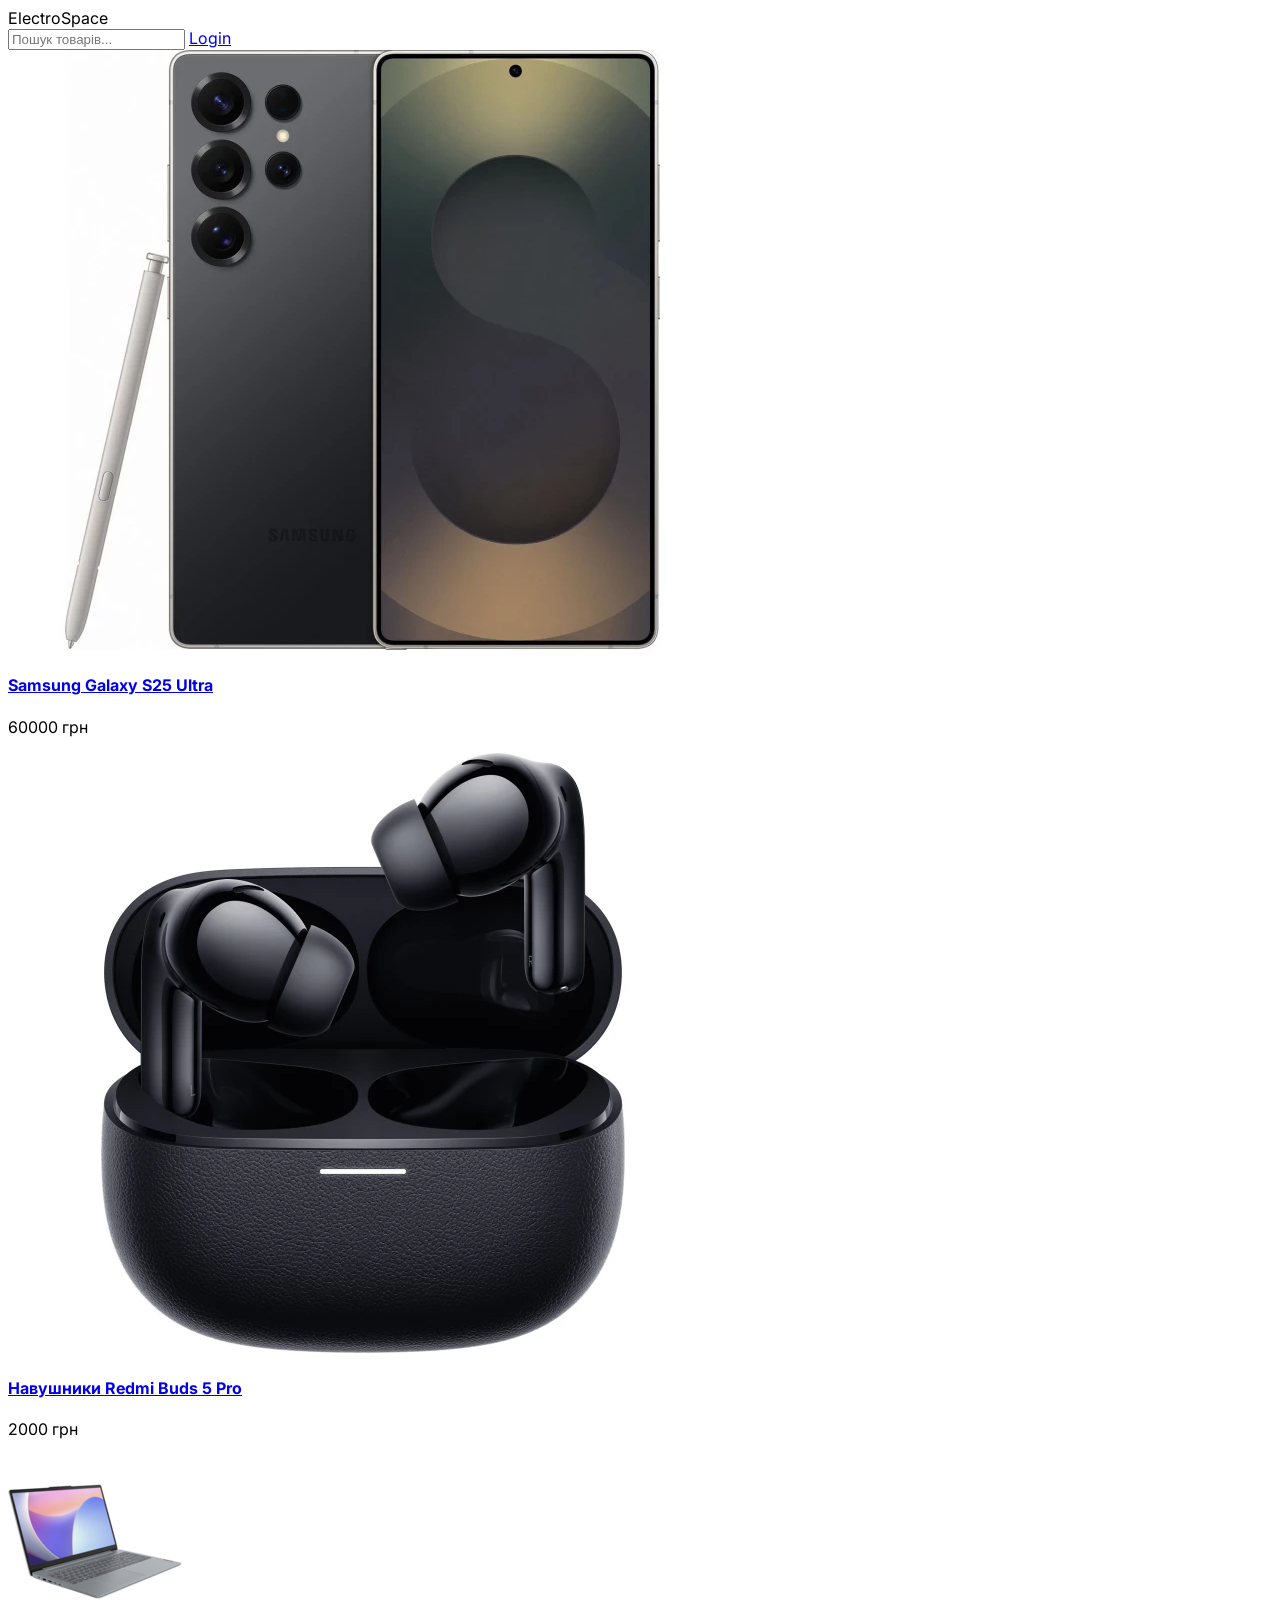
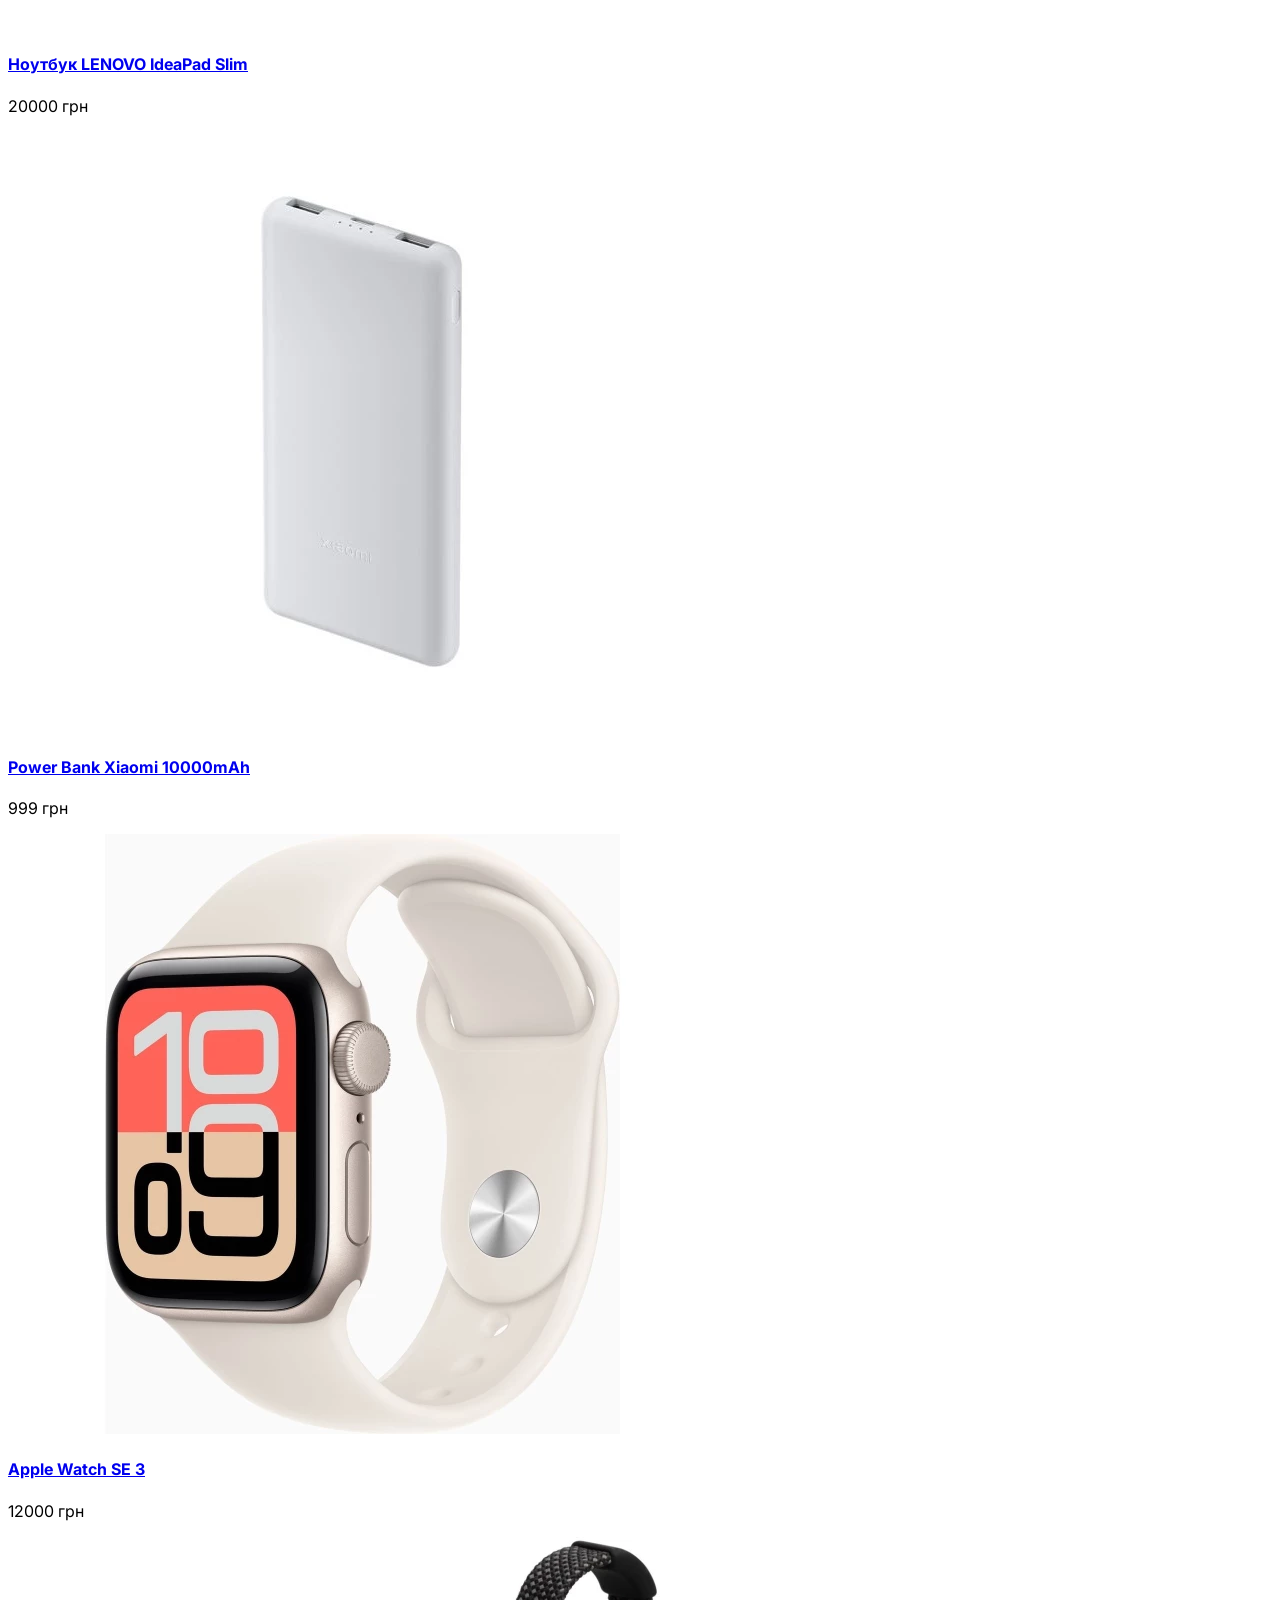
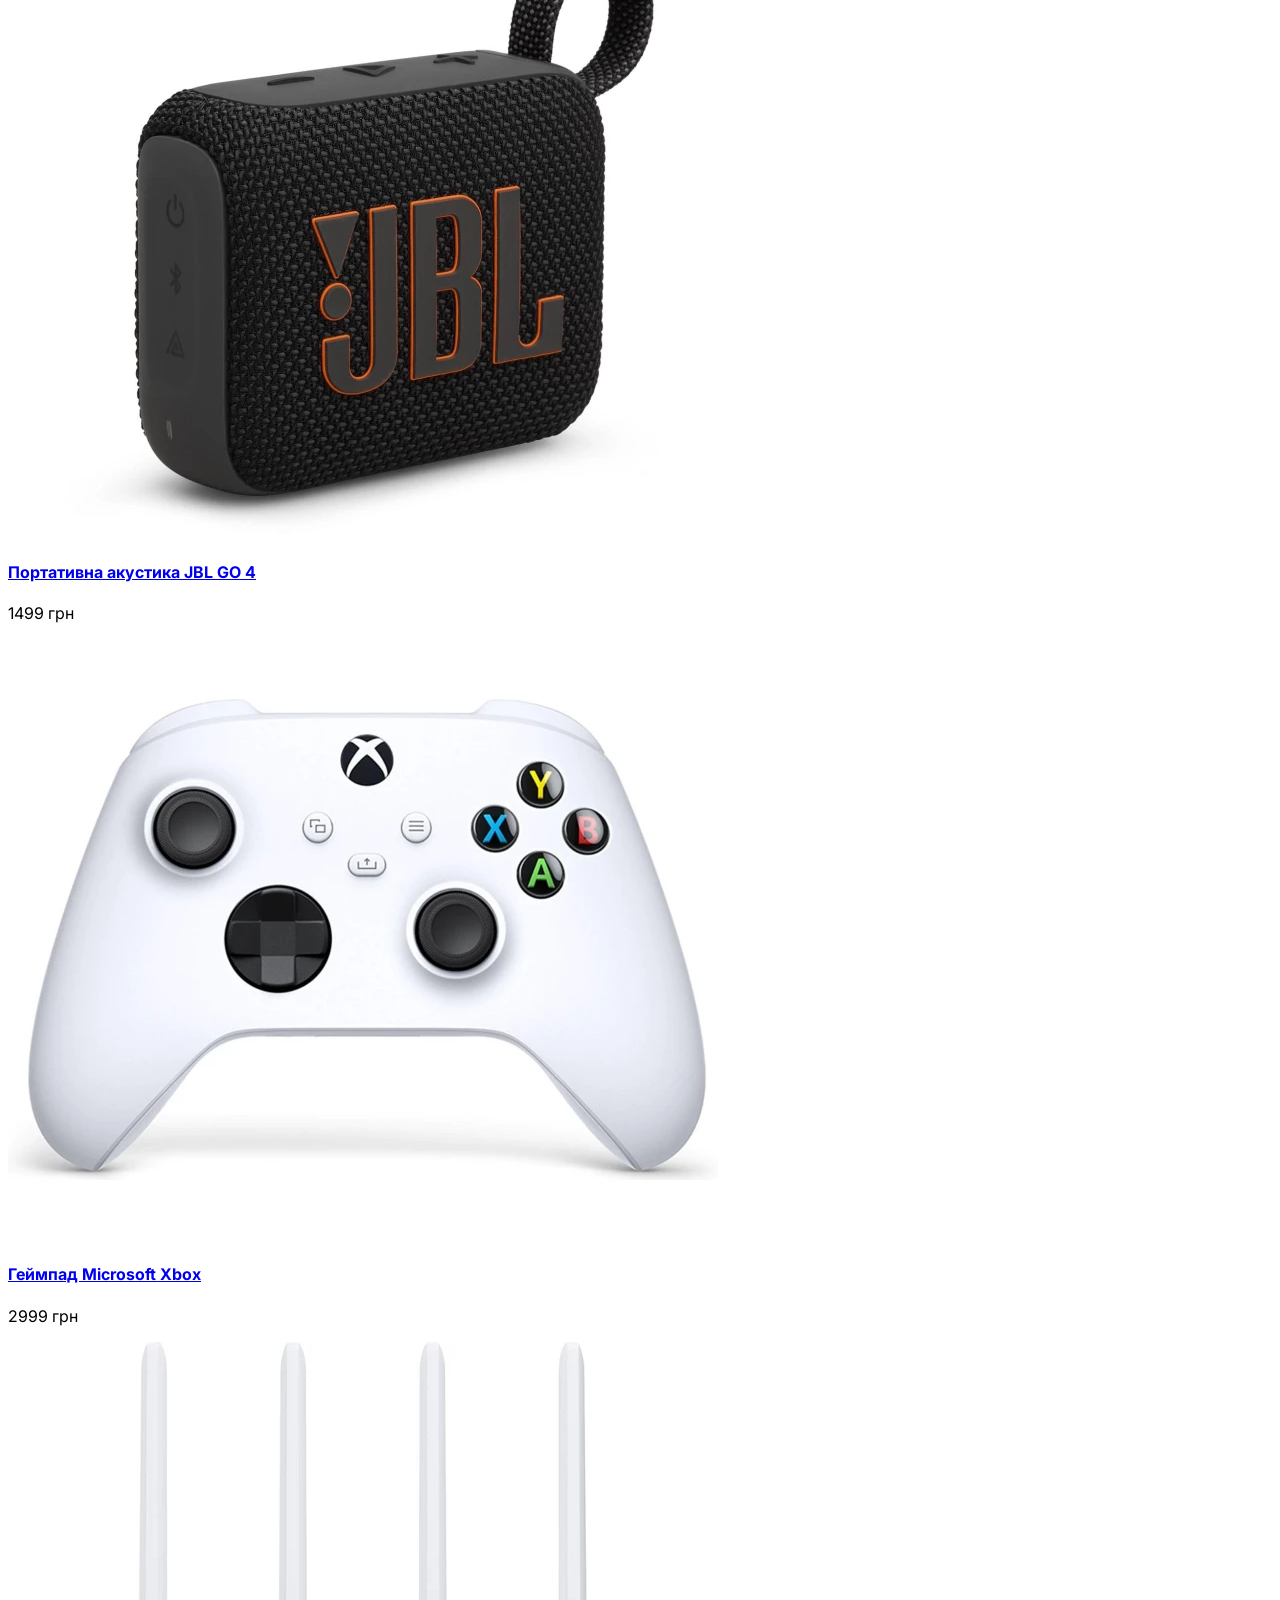
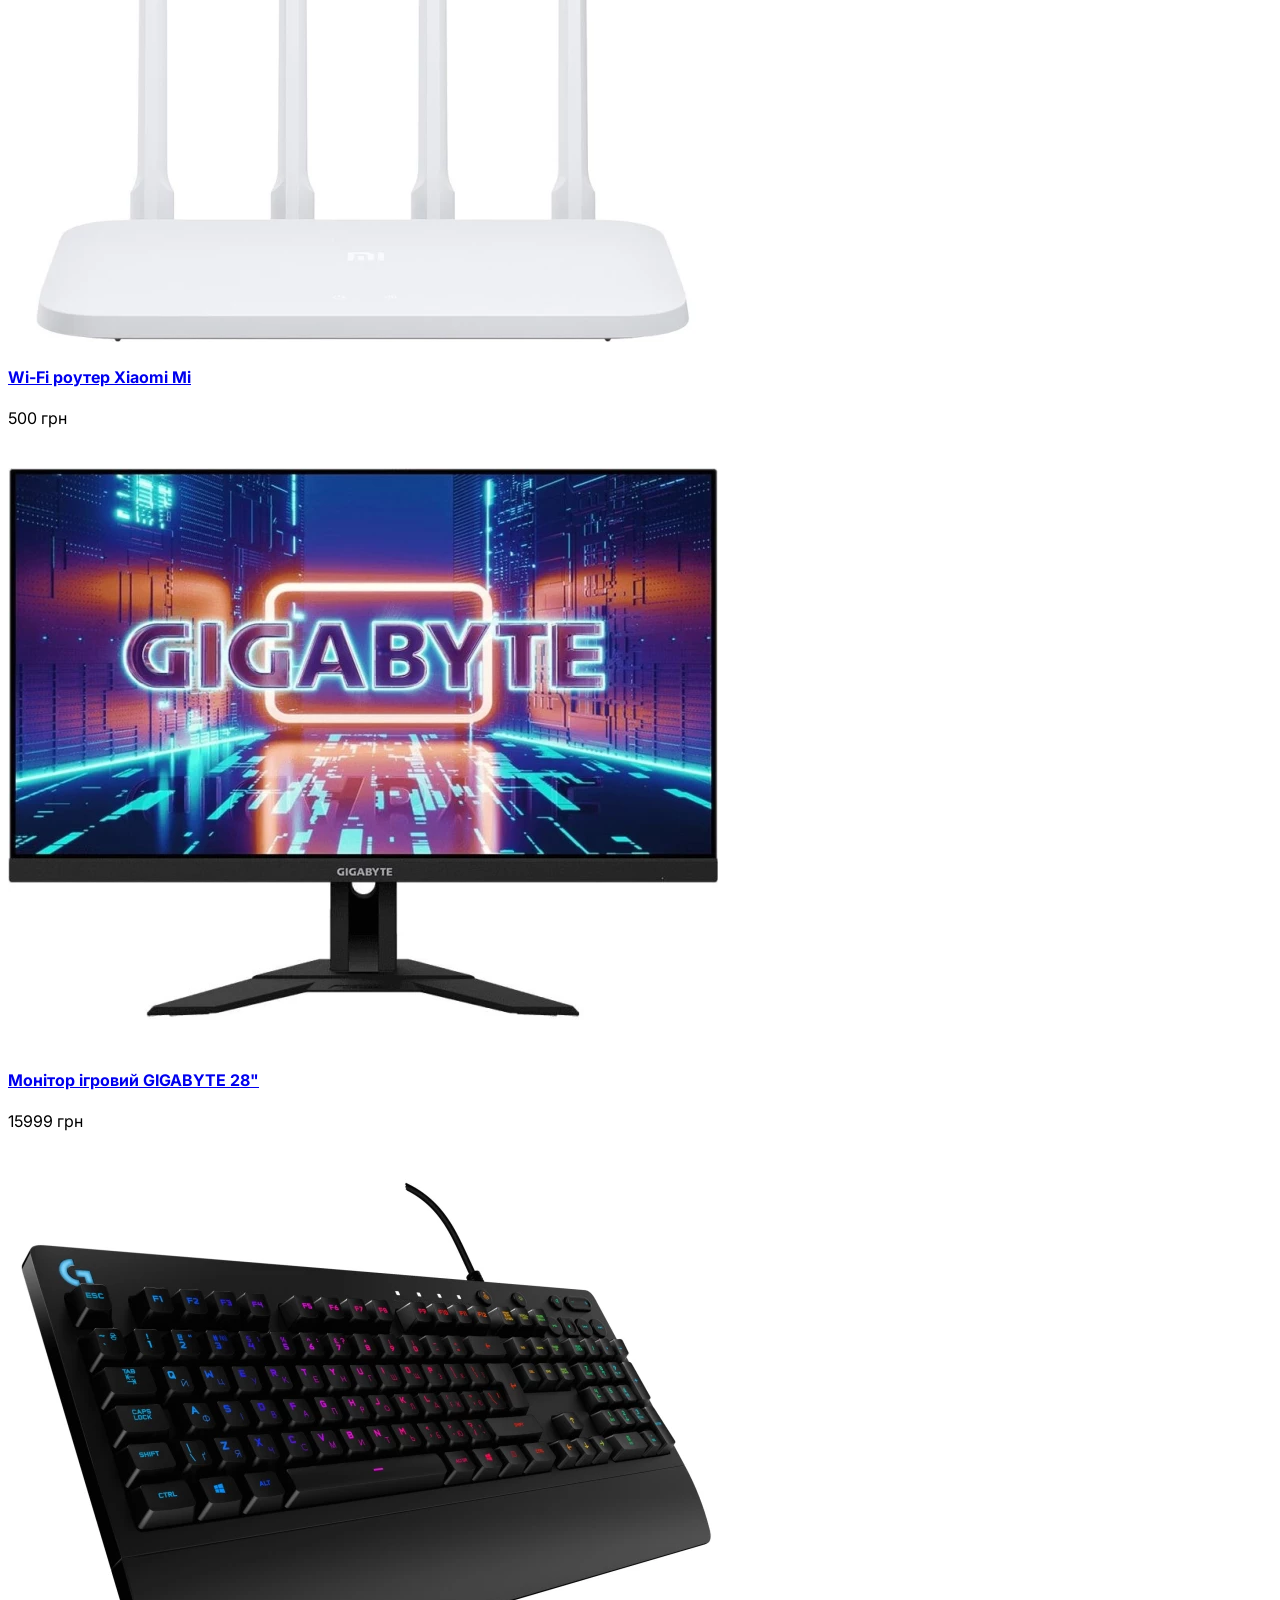
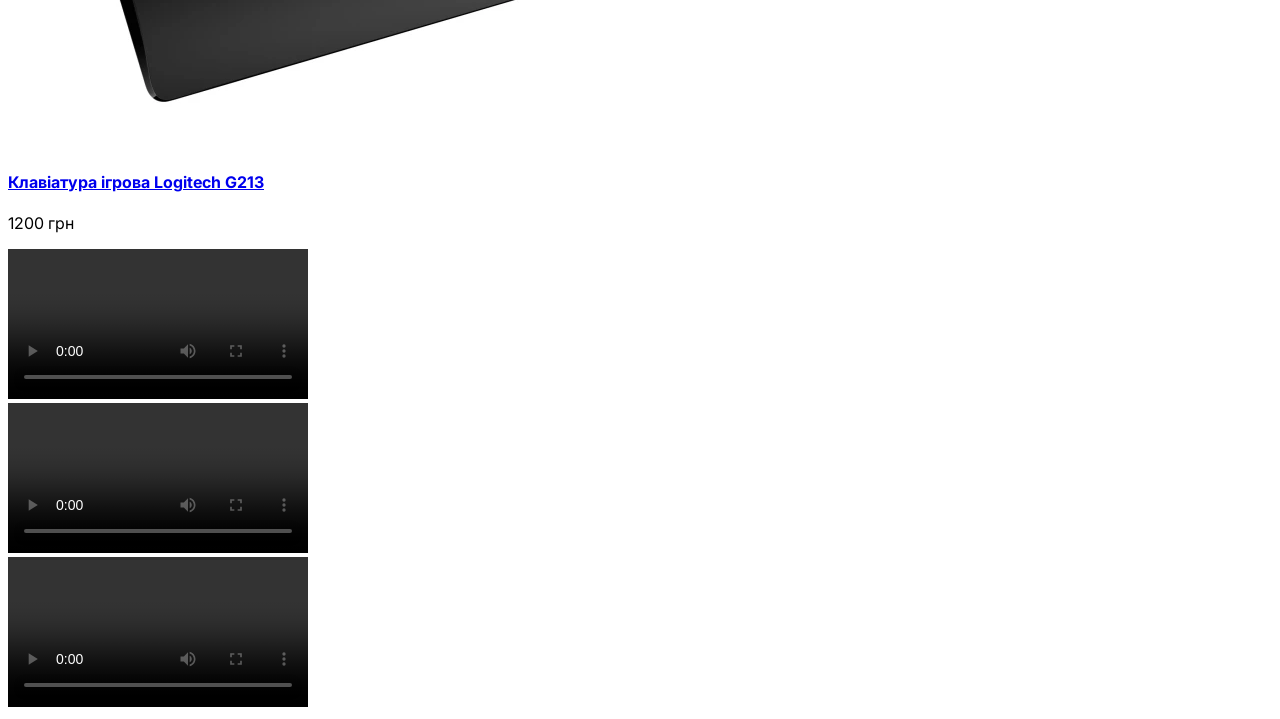
==== index.html @ 934008a2 "first commit" ====
<!DOCTYPE html>
<html lang="uk">
<head>
    <meta charset="UTF-8" />
    <meta name="viewport" content="width=device-width, initial-scale=1.0" />
    <title>ElectroSpace</title>
    <link rel="preconnect" href="https://fonts.googleapis.com">
    <link rel="preconnect" href="https://fonts.gstatic.com" crossorigin>
    <link href="https://fonts.googleapis.com/css2?family=Inter:wght@400;500;600;700&display=swap" rel="stylesheet">
    <link rel="stylesheet" href="style.CSS">
    <style>
    body {
        font-family: 'Inter', Arial, sans-serif;
    }

    /* Modal styles */
    .modal-overlay{
        position: fixed;
        inset: 0;
        background: rgba(0,0,0,0.5);
        display: none;
        align-items: center;
        justify-content: center;
        z-index: 1000;
    }
    .modal-overlay.active{ display: flex; }
    .modal-content{
        background: #fff;
        padding: 20px 22px;
        border-radius: 8px;
        width: 320px;
        box-shadow: 0 10px 30px rgba(0,0,0,0.2);
        position: relative;
        font-family: 'Inter', Arial, sans-serif;
    }
    .modal-close{
        position: absolute;
        right: 10px;
        top: 6px;
        font-size: 20px;
        color: #666;
        cursor: pointer;
    }
    .modal-content h2{ margin: 0 0 12px 0; font-size: 18px; font-weight: 700; }
    .modal-field{ margin-bottom: 12px; }
    .modal-field label{ font-size: 13px; font-weight: 500; color: #333; }
    .modal-field input{
        width: 100%;
        padding: 8px 10px;
        border: 1px solid #ccc;
        border-radius: 4px;
        box-sizing: border-box;
        font-family: 'Inter', Arial, sans-serif;
    }
    .helper-text{ font-size: 13px; color: #666; margin-top: 6px; }
    .helper-text.error{ color: #c92a2a; }
    .login-actions{ margin-top: 14px; display:flex; gap:8px; align-items:center; }
    .login-btn-modal{
        padding: 8px 14px;
        border-radius: 6px;
        border: none;
        cursor: pointer;
        background: #2b7cff;
        color: #fff;
        font-weight: 600;
        font-family: 'Inter', Arial, sans-serif;
    }
    .login-btn-modal[disabled]{
        opacity: 0.6;
        cursor: not-allowed;
    }
    .glow{
        animation: glow 1.6s infinite ease-in-out;
        box-shadow: 0 0 10px rgba(43,124,255,0.6);
    }
    @keyframes glow{
        0%{ box-shadow: 0 0 6px rgba(43,124,255,0.35); }
        50%{ box-shadow: 0 0 18px rgba(43,124,255,0.6); }
        100%{ box-shadow: 0 0 6px rgba(43,124,255,0.35); }
    }
    @media (max-width:360px){ .modal-content{ width: 92%; } }
    </style>
</head>
<body>

<header>
    <div class="logo">ElectroSpace</div>
    <div class="square"></div>
    <input type="text" id="searchBar" placeholder="Пошук товарів...">
    <a href="#" class="login-btn" id="openLogin">Login</a>
</header>

<!-- Modal login form -->
<div id="loginModal" class="modal-overlay" aria-hidden="true">
    <div class="modal-content" role="dialog" aria-modal="true" aria-labelledby="loginTitle">
        <div class="modal-close" id="modalClose" title="Close">&times;</div>
        <h2 id="loginTitle">Log in</h2>
        <div class="modal-field">
            <label for="modalEmail">Email</label>
            <input id="modalEmail" type="email" placeholder="you@example.com" autocomplete="email">
        </div>
        <div class="modal-field">
            <label for="modalPassword">Password</label>
            <input id="modalPassword" type="password" placeholder="Password" autocomplete="current-password">
        </div>
        <div id="helperText" class="helper-text">Please enter your email and password</div>
        <div class="login-actions">
            <button id="modalSubmit" class="login-btn-modal" disabled>Log in</button>
        </div>
    </div>
</div>

<div class="products">
    <div class="product">
        <a href="samsung.html"><img src="images/phone.webp" alt="product"></a>
        <a href="samsung.html"><h4>Samsung Galaxy S25 Ultra</h4></a>
        <p>60000 грн</p>
    </div>
    <div class="product">
        <a href="навушники.html"><img src="images/heard.webp"></a>
        <a href="навушники.html"><h4>Навушники Redmi Buds 5 Pro</h4></a>
        <p>2000 грн</p>
    </div>
    <div class="product">
        <a href="t3.html"><img src="images/965.png"></a>
        <a href="t3.html"><h4>Ноутбук LENOVO IdeaPad Slim</h4></a>
        <p>20000 грн</p>
    </div>
    <div class="product">
        <a href="t4.html"><img src="images/1333.webp"></a>
        <a href="t4.html"><h4>Power Bank Xiaomi 10000mAh</h4></a>
        <p>999 грн</p>
    </div>
    <div class="product">
        <a href="t5.html"><img src="images/122.webp"></a>
        <a href="t5.html"><h4>Apple Watch SE 3</h4></a>
        <p>12000 грн</p>
    </div>
    <div class="product">
        <a href="t6.html"><img src="images/166.webp"></a>
        <a href="t6.html"><h4>Портативна акустика JBL GO 4</h4></a>
        <p>1499 грн</p>
    </div>
    <div class="product">
        <a href="t7.html"><img src="images/177.webp"></a>
        <a href="t7.html"><h4>Геймпад Microsoft Xbox</h4></a>
        <p>2999 грн</p>
    </div>
    <div class="product">
        <a href="t8.html"><img src="images/188.webp"></a>
        <a href="t8.html"><h4>Wi-Fi роутер Xiaomi Mi</h4></a>
        <p>500 грн</p>
    </div>
    <div class="product">
        <a href="t9.html"><img src="images/144.webp"></a>
        <a href="t9.html"><h4>Монітор ігровий GIGABYTE 28"</h4></a>
        <p>15999 грн</p>
    </div>
    <div class="product">
        <a href="t10.html"><img src="images/155.webp"></a>
        <a href="t10.html"><h4>Клавіатура ігрова Logitech G213</h4></a>
        <p>1200 грн</p>
    </div>
</div>

<div class="multimedia">

    <div class="multimedia-video">
        <video controls>
            <source src="video/movie.mp4" type="video/mp4">
        </video>
    </div>

    <div class="multimedia-video">
        <video controls>
            <source src="video/movie.mp4" type="video/mp4">
        </video>
    </div>

    <div class="multimedia-video">
        <video controls>
            <source src="video/movie.mp4" type="video/mp4">
        </video>
    </div>

</div>

<script>
document.getElementById("searchBar").addEventListener("input", function () {
    let text = this.value.toLowerCase();
    let products = document.querySelectorAll(".product");
    products.forEach(product => {
        let name = product.querySelector("h4").textContent.toLowerCase();
        product.style.display = name.includes(text) ? "block" : "none";
    });
});
</script>

<script>
(function(){
    const openLogin = document.getElementById('openLogin');
    const modal = document.getElementById('loginModal');
    const modalClose = document.getElementById('modalClose');
    const modalContent = document.querySelector('.modal-content');
    const email = document.getElementById('modalEmail');
    const password = document.getElementById('modalPassword');
    const helper = document.getElementById('helperText');
    const submitBtn = document.getElementById('modalSubmit');
    let touched = false;

    function openModal(e){
        if(e) e.preventDefault();
        modal.classList.add('active');
        modal.setAttribute('aria-hidden','false');
        resetFormState();
        email.focus();
    }
    function closeModal(){
        modal.classList.remove('active');
        modal.setAttribute('aria-hidden','true');
    }
    function resetFormState(){
        touched = false;
        email.value = '';
        password.value = '';
        submitBtn.disabled = true;
        submitBtn.classList.remove('glow');
        submitBtn.textContent = 'Log in';
        helper.classList.remove('error');
        helper.textContent = 'Please enter your email and password';
    }
    function updateFormState(){
        const eVal = email.value.trim();
        const pVal = password.value.trim();
        const missing = [];
        if(!eVal) missing.push('email');
        if(!pVal) missing.push('password');
        if(missing.length === 0){
            submitBtn.disabled = false;
            submitBtn.classList.add('glow');
            helper.classList.remove('error');
            helper.textContent = '';
        } else {
            submitBtn.disabled = true;
            submitBtn.classList.remove('glow');
            if(touched){
                helper.classList.add('error');
                if(missing.length === 2) helper.textContent = 'Please enter your email and password';
                else if(missing[0] === 'email') helper.textContent = 'Please enter your email';
                else helper.textContent = 'Please enter your password';
            }
        }
    }
    openLogin.addEventListener('click', openModal);
    modalClose.addEventListener('click', closeModal);
    modal.addEventListener('click', function(e){ if(e.target === modal) closeModal(); });
    modalContent.addEventListener('click', function(e){ e.stopPropagation(); });
    [email, password].forEach(input => {
        input.addEventListener('input', function(){ touched = true; updateFormState(); });
        input.addEventListener('focus', function(){ touched = true; updateFormState(); });
    });
    submitBtn.addEventListener('click', function(e){
        e.preventDefault();
        if(submitBtn.disabled) return;
        submitBtn.classList.remove('glow');
        submitBtn.textContent = 'Submitted';
        submitBtn.disabled = true;
    });
})();
</script>

</body>
</html>
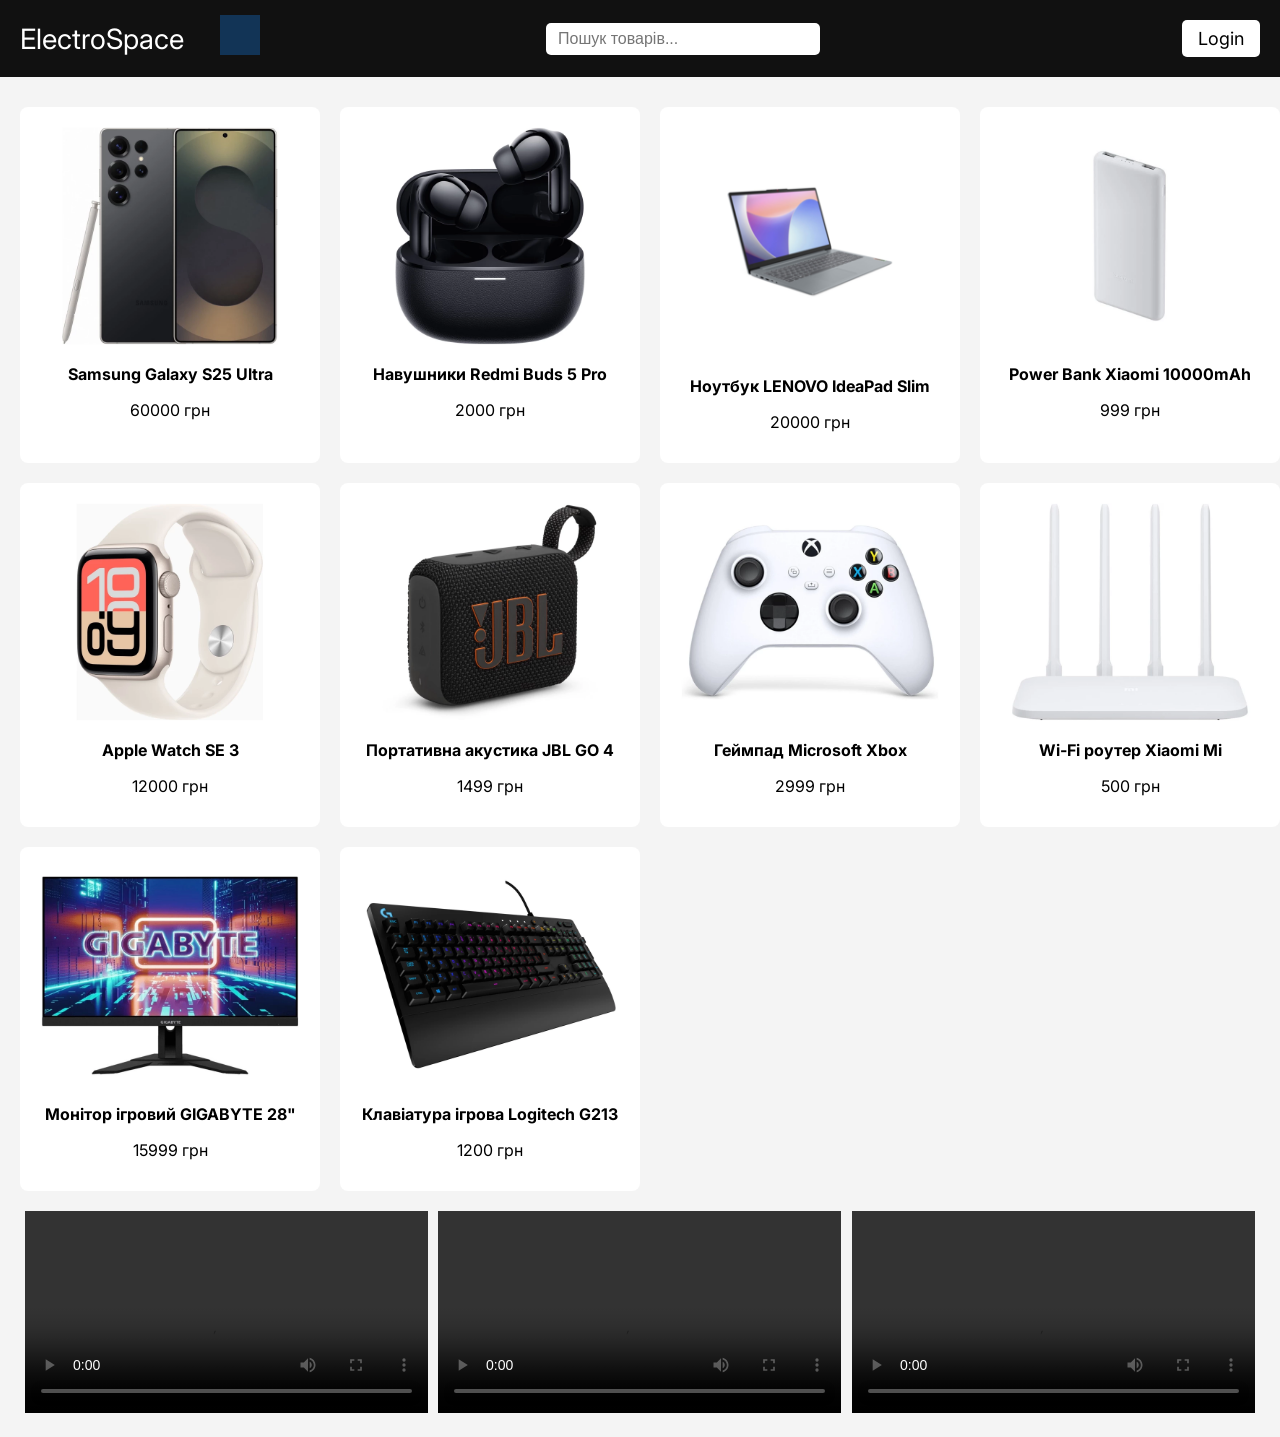
==== commit 5eb1f6ee: "fix css" ====
--- a/index.html
+++ b/index.html
@@ -7,7 +7,7 @@
     <link rel="preconnect" href="https://fonts.googleapis.com">
     <link rel="preconnect" href="https://fonts.gstatic.com" crossorigin>
     <link href="https://fonts.googleapis.com/css2?family=Inter:wght@400;500;600;700&display=swap" rel="stylesheet">
-    <link rel="stylesheet" href="style.CSS">
+    <link rel="stylesheet" href="style.css">
     <style>
     body {
         font-family: 'Inter', Arial, sans-serif;
--- a/style.css
+++ b/style.css
@@ -0,0 +1,202 @@
+body {
+    margin: 0;
+    font-family: Arial;
+    background: #f4f4f4;
+}
+
+/* Шапка */
+header {
+    background: #111;
+    color: #fff;
+    padding: 20px;
+    font-size: 28px;
+    display: flex;
+    justify-content: space-between;
+    align-items: center;
+    gap: 20px;
+    flex-wrap: wrap; /* щоб на маленьких екранах елементи переносились */
+}
+
+/* Логотип */
+.logo {
+    font-size: 28px;
+}
+
+/* Поле пошуку */
+header #searchBar {
+    padding: 7px 12px;
+    font-size: 16px;
+    border-radius: 5px;
+    border: none;
+    outline: none;
+    width: 250px;
+}
+
+/* Кнопка Login */
+.login-btn {
+    background: white;
+    color: black;
+    padding: 8px 16px;
+    border-radius: 5px;
+    text-decoration: none;
+    font-size: 18px;
+    transition: 0.2s;
+}
+
+.login-btn:hover {
+    background: #ddd;
+}
+
+/* Контейнер */
+.container {
+    display: flex;
+    padding: 20px;
+}
+
+/* Фільтри */
+.filters {
+    width: 200px;
+    background: #fff;
+    padding: 15px;
+    border-radius: 8px;
+    height: fit-content;
+}
+
+.filters h3 {
+    margin-top: 0;
+}
+
+.filters input[type=range] {
+    width: 100%;
+}
+
+.filters p {
+    font-size: 18px;
+    margin-top: 10px;
+}
+
+/* Сітка товарів */
+.products {
+    flex: 1;
+    display: grid;
+    grid-template-columns: repeat(auto-fill, minmax(260px, 1fr));
+    gap: 20px;
+    padding-left: 20px;
+    padding-top: 30px;
+}
+
+/* Картка товару */
+.product {
+    background: #fff;
+    border-radius: 8px;
+    padding: 15px;
+    text-align: center;
+    transition: transform 0.25s ease, box-shadow 0.25s ease;
+}
+
+.product:hover {
+    transform: scale(1.05);
+    box-shadow: 0 6px 18px rgba(0,0,0,0.25);
+}
+
+.product img {
+    width: 100%;
+    max-height: 240px;
+    height: auto;
+    object-fit: scale-down;
+    border-radius: 6px;
+    transform: scale(0.95);
+    transition: .3s;
+}
+
+.product img:hover {
+    transform: scale(1.1);
+}
+
+
+.product a {
+    text-decoration: none;
+    color: #000;
+}
+
+.product h4 {
+    margin: 10px 0 5px 0;
+}
+
+/* --- Медіа-запити для телефонів --- */
+@media (max-width: 600px) {
+
+    /* Шапка вертикальна, елементи під логотипом */
+    header {
+        flex-direction: column;
+        align-items: stretch;
+        text-align: center;
+    }
+
+    header #searchBar {
+        width: 90%;
+        margin: 5px auto;
+    }
+
+    /* Контейнер з фільтром і товарами вертикальний */
+    .container {
+        flex-direction: column;
+        padding: 10px;
+    }
+
+    /* Фільтр на всю ширину */
+    .filters {
+        width: 100%;
+        margin-bottom: 20px;
+    }
+
+    /* Сітка товарів — один товар на ряд */
+    .products {
+        grid-template-columns: 1fr;
+        gap: 15px;
+        padding-left: 0;
+    }
+
+    /* Зменшити розмір шрифтів у фільтрі */
+    .filters p {
+        font-size: 16px;
+    }
+}
+
+.square {
+    width: 40px;
+    height: 40px;
+    position: absolute;
+    top: 15px;
+    left: 220px;
+    background-color: #123456;
+    animation-name: spin;
+    animation-duration: 2s;
+    animation-timing-function: ease-in-out;
+    animation-iteration-count: 15;
+    animation-direction: reverse;
+}
+
+@keyframes spin {
+    0%   { transform: rotate(0deg); }
+    25%  { background-color: yellow; }
+    100% { transform: rotate(360deg); }
+}
+
+.multimedia {
+    overflow: auto;
+    padding: 20px;
+}
+
+.multimedia-video {
+    display: inline-block;
+    float: left;
+    padding-left: 5px;
+    padding-right: 5px;
+    width: 33.33%;
+    box-sizing: border-box;
+}
+
+.multimedia-video video {
+    width: 100%;
+}
